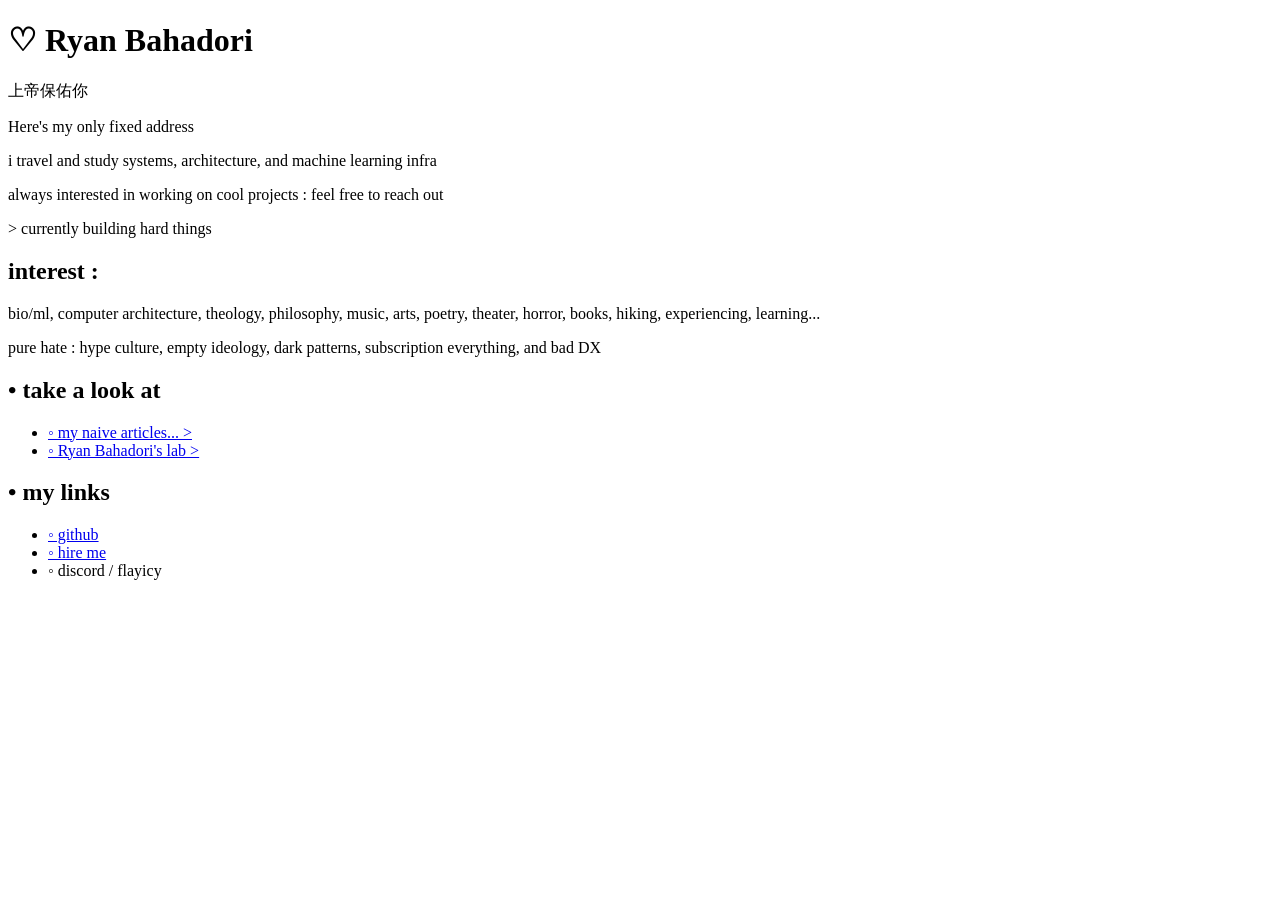
==== index.html @ 7adfa652 "Changed God Bless You To 上帝保佑你" ====
<!DOCTYPE html>
<html lang="en">
  <head>
    <meta charset="UTF-8" />
    <meta name="viewport" content="width=device-width, initial-scale=1.0" />
    <title>Ryan Bahadori</title>
    <meta
      name="description"
      content="Neon terminal-style personal page for Ryan Bahadori."
    />
    <link rel="preconnect" href="https://fonts.googleapis.com" />
    <link rel="preconnect" href="https://fonts.gstatic.com" crossorigin />
    <link
      href="https://fonts.googleapis.com/css2?family=Space+Mono:wght@400;700&display=swap"
      rel="stylesheet"
    />
    <link rel="stylesheet" href="styles.css" />
  </head>
  <body>
    <div class="scanlines" aria-hidden="true"></div>

    <main class="page">
      <div class="holo-wrap reveal" aria-hidden="true">
        <div class="holo-girl"></div>
      </div>

      <header class="reveal">
        <h1>♡ Ryan Bahadori</h1>
        <p class="jp-line">上帝保佑你</p>
        <p>Here's my only fixed address</p>
        <p>
          i travel and study systems, architecture, and machine learning infra
        </p>
        <p>
          always interested in working on cool projects : feel free to reach out
        </p>
        <p class="status">&gt; currently building hard things</p>
      </header>

      <section class="reveal" aria-labelledby="focus-heading">
        <h2 id="focus-heading" class="mini">interest :</h2>
        <p>
          bio/ml, computer architecture, theology, philosophy, music, arts,
          poetry, theater, horror, books, hiking, experiencing, learning...
        </p>
        <p>
          pure hate : hype culture, empty ideology, dark patterns, subscription
          everything, and bad DX
        </p>
      </section>

      <section class="reveal" aria-labelledby="links-heading">
        <h2 id="links-heading" class="mini">• take a look at</h2>
        <ul class="link-list">
          <li><a href="archive.html">◦ my naive articles... &gt;</a></li>
          <li><a href="lab_list.html">◦ Ryan Bahadori's lab &gt;</a></li>
        </ul>

        <h2 class="mini">• my links</h2>
        <ul class="link-list">
          <li><a href="https://github.com/IzonIcy" target="_blank" rel="noreferrer">◦ github</a></li>
          <li><a href="mailto:ryanbahadori74@gmail.com">◦ hire me</a></li>
          <li><span class="muted-item">◦ discord / flayicy</span></li>
        </ul>
      </section>
    </main>
  </body>
</html>
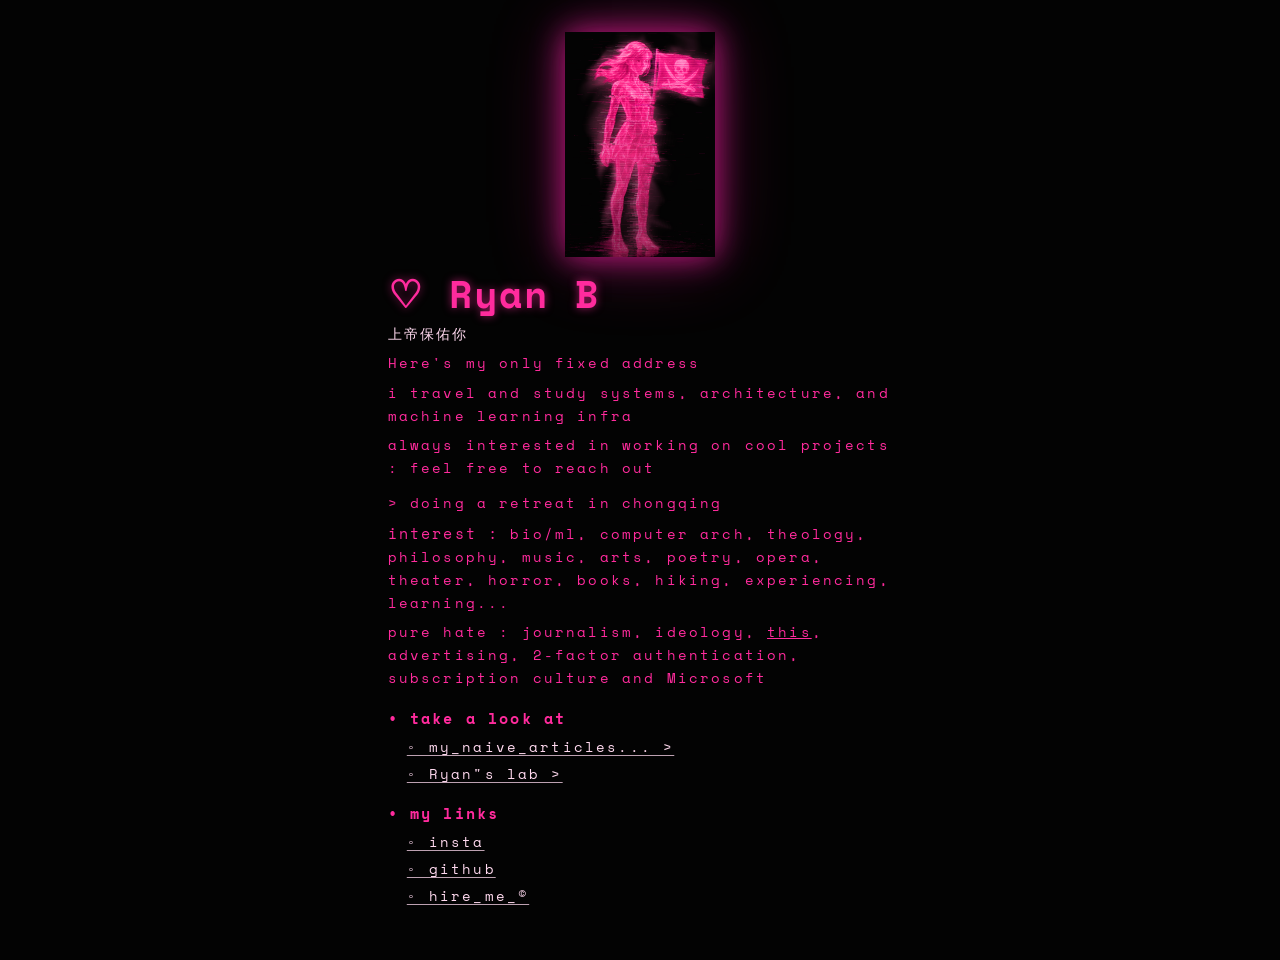
==== commit 168a7d4f: "Redesign portfolio: update branding, add glitch image, improve typography" ====
--- a/index.html
+++ b/index.html
@@ -3,7 +3,7 @@
   <head>
     <meta charset="UTF-8" />
     <meta name="viewport" content="width=device-width, initial-scale=1.0" />
-    <title>Ryan Bahadori</title>
+    <title>Ryan B</title>
     <meta
       name="description"
       content="Neon terminal-style personal page for Ryan Bahadori."
@@ -21,11 +21,11 @@
 
     <main class="page">
       <div class="holo-wrap reveal" aria-hidden="true">
-        <div class="holo-girl"></div>
+        <img src="hologirl2.png" alt="holographic girl" class="holo-girl-img" />
       </div>
 
       <header class="reveal">
-        <h1>♡ Ryan Bahadori</h1>
+        <h1>♡ Ryan B</h1>
         <p class="jp-line">上帝保佑你</p>
         <p>Here's my only fixed address</p>
         <p>
@@ -34,33 +34,32 @@
         <p>
           always interested in working on cool projects : feel free to reach out
         </p>
-        <p class="status">&gt; currently building hard things</p>
+        <p class="status">&gt; doing a retreat in chongqing</p>
       </header>
 
       <section class="reveal" aria-labelledby="focus-heading">
-        <h2 id="focus-heading" class="mini">interest :</h2>
         <p>
-          bio/ml, computer architecture, theology, philosophy, music, arts,
-          poetry, theater, horror, books, hiking, experiencing, learning...
+          <span class="mini">interest :</span> bio/ml, computer arch, theology, philosophy, music, arts,
+          poetry, opera, theater, horror, books, hiking, experiencing, learning...
         </p>
         <p>
-          pure hate : hype culture, empty ideology, dark patterns, subscription
-          everything, and bad DX
+          pure hate : journalism, ideology, <u>this</u>, advertising, 2-factor
+          authentication, subscription culture and Microsoft
         </p>
       </section>
 
       <section class="reveal" aria-labelledby="links-heading">
         <h2 id="links-heading" class="mini">• take a look at</h2>
         <ul class="link-list">
-          <li><a href="archive.html">◦ my naive articles... &gt;</a></li>
-          <li><a href="lab_list.html">◦ Ryan Bahadori's lab &gt;</a></li>
+          <li><a href="archive.html">◦ my_naive_articles... &gt;</a></li>
+          <li><a href="lab_list.html">◦ Ryan"s lab &gt;</a></li>
         </ul>
 
         <h2 class="mini">• my links</h2>
         <ul class="link-list">
+          <li><a href="https://www.instagram.com/playboiiii_ryan/" target="_blank" rel="noreferrer">◦ insta</a></li>
           <li><a href="https://github.com/IzonIcy" target="_blank" rel="noreferrer">◦ github</a></li>
-          <li><a href="mailto:ryanbahadori74@gmail.com">◦ hire me</a></li>
-          <li><span class="muted-item">◦ discord / flayicy</span></li>
+          <li><a href="#">◦ hire_me_©</a></li>
         </ul>
       </section>
     </main>
--- a/styles.css
+++ b/styles.css
@@ -0,0 +1,181 @@
+:root {
+  --bg: #030303;
+  --ink: #ff2b9d;
+  --ink-bright: #ffd9ef;
+  --muted: #c7a4b7;
+  --line: #ff5ab6;
+}
+
+* {
+  box-sizing: border-box;
+}
+
+html,
+body {
+  margin: 0;
+  padding: 0;
+  min-height: 100%;
+}
+
+body {
+  font-family: "Space Mono", "Courier New", monospace;
+  color: var(--ink);
+  background: var(--bg);
+  line-height: 1.6;
+  overflow-x: hidden;
+  font-size: 0.9rem;
+  letter-spacing: 0.15em;
+}
+
+.page {
+  max-width: 540px;
+  margin: 0 auto;
+  padding: 2rem 1.1rem 2.5rem;
+  position: relative;
+  z-index: 2;
+}
+
+.scanlines {
+  position: fixed;
+  inset: 0;
+  background-image: linear-gradient(rgba(255, 255, 255, 0.03) 1px, transparent 1px);
+  background-size: 100% 3px;
+  opacity: 0.16;
+  pointer-events: none;
+  z-index: 1;
+}
+
+.holo-wrap {
+  display: grid;
+  place-items: center;
+  margin-bottom: 1rem;
+}
+
+.holo-girl {
+  width: 150px;
+  height: 185px;
+  border-radius: 44% 44% 30% 30%;
+  background:
+    radial-gradient(circle at 65% 12%, rgba(255, 130, 210, 0.95), transparent 24%),
+    radial-gradient(circle at 40% 42%, rgba(255, 46, 166, 0.88), transparent 45%),
+    linear-gradient(180deg, rgba(255, 121, 198, 0.9) 0%, rgba(255, 43, 157, 0.38) 65%, rgba(255, 43, 157, 0.06) 100%);
+  filter: blur(0.3px) saturate(120%);
+  box-shadow:
+    0 0 30px rgba(255, 43, 157, 0.75),
+    0 0 76px rgba(255, 43, 157, 0.3);
+  animation: float 4.2s ease-in-out infinite;
+}
+
+.holo-girl-img {
+  max-width: 150px;
+  height: auto;
+  filter: saturate(120%);
+  box-shadow:
+    0 0 30px rgba(255, 43, 157, 0.75),
+    0 0 76px rgba(255, 43, 157, 0.3);
+  animation: float 4.2s ease-in-out infinite;
+}
+
+h1 {
+  margin: 0.8rem 0 0.4rem;
+  font-size: clamp(1.6rem, 6vw, 2.4rem);
+  line-height: 1.1;
+  color: var(--ink);
+  text-shadow: 0 0 8px rgba(255, 43, 157, 0.6);
+}
+
+.jp-line {
+  margin-top: 0;
+  color: var(--ink-bright);
+}
+
+p {
+  margin: 0.4rem 0;
+}
+
+.status {
+  margin-top: 0.75rem;
+}
+
+.mini {
+  margin: 1rem 0 0.3rem;
+  font-size: 0.95rem;
+}
+
+a {
+  color: var(--ink-bright);
+  text-decoration: underline;
+  text-decoration-color: rgba(255, 217, 239, 0.74);
+  text-underline-offset: 3px;
+}
+
+a:hover,
+a:focus-visible {
+  color: #ffffff;
+  text-decoration-color: #ffffff;
+}
+
+.muted-item {
+  color: var(--muted);
+}
+
+.link-list {
+  list-style: none;
+  margin: 0.3rem 0 0.8rem;
+  padding-left: 1.2rem;
+}
+
+.link-list li {
+  margin: 0.25rem 0;
+}
+
+.reveal {
+  opacity: 0;
+  transform: translateY(8px);
+  animation: rise 420ms ease forwards;
+}
+
+.reveal:nth-of-type(2) {
+  animation-delay: 100ms;
+}
+
+.reveal:nth-of-type(3) {
+  animation-delay: 180ms;
+}
+
+.reveal:nth-of-type(4) {
+  animation-delay: 250ms;
+}
+
+.reveal:nth-of-type(5) {
+  animation-delay: 320ms;
+}
+
+@keyframes rise {
+  to {
+    opacity: 1;
+    transform: translateY(0);
+  }
+}
+
+@keyframes float {
+  0%,
+  100% {
+    transform: translateY(0);
+  }
+  50% {
+    transform: translateY(-6px);
+  }
+}
+
+@media (max-width: 680px) {
+  .page {
+    max-width: 100%;
+    padding: 1.6rem 1rem 2.4rem;
+  }
+
+  .holo-girl {
+    width: 118px;
+    height: 146px;
+  }
+}
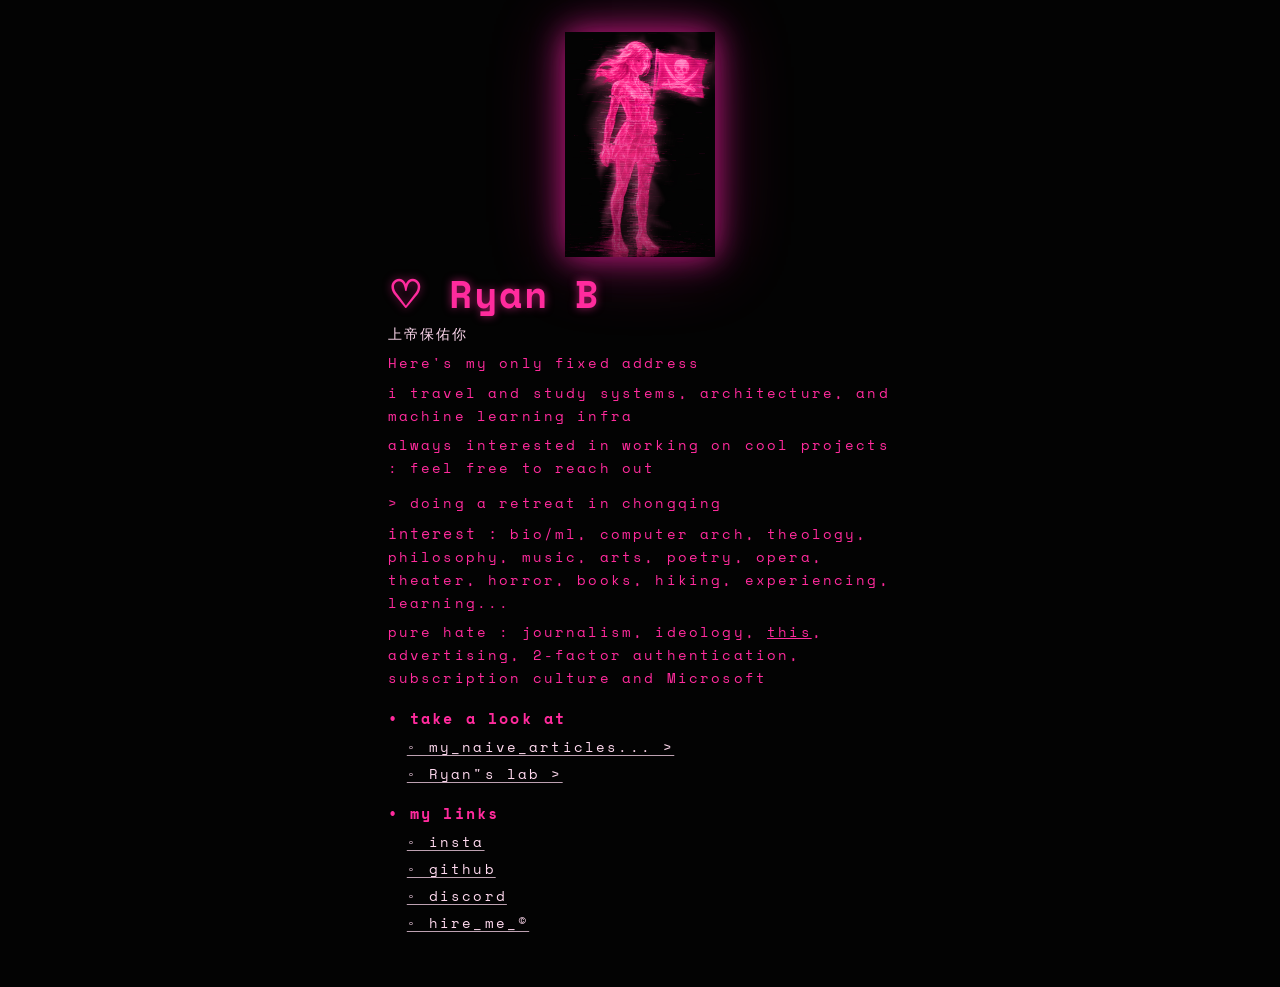
==== commit e1457e4e: "put my discord in there!" ====
--- a/index.html
+++ b/index.html
@@ -59,9 +59,35 @@
         <ul class="link-list">
           <li><a href="https://www.instagram.com/playboiiii_ryan/" target="_blank" rel="noreferrer">◦ insta</a></li>
           <li><a href="https://github.com/IzonIcy" target="_blank" rel="noreferrer">◦ github</a></li>
+          <li>
+            <button class="social-button" type="button" data-copy="flayicy">
+              ◦ discord
+            </button>
+          </li>
           <li><a href="#">◦ hire_me_©</a></li>
         </ul>
       </section>
     </main>
+
+    <script>
+      const discordButton = document.querySelector("[data-copy]");
+
+      if (discordButton) {
+        discordButton.addEventListener("click", async () => {
+          const originalLabel = discordButton.textContent.trim();
+
+          try {
+            await navigator.clipboard.writeText(discordButton.dataset.copy);
+            discordButton.textContent = "◦ discord copied: flayicy";
+          } catch {
+            discordButton.textContent = "◦ discord: flayicy";
+          }
+
+          window.setTimeout(() => {
+            discordButton.textContent = originalLabel;
+          }, 1800);
+        });
+      }
+    </script>
   </body>
 </html>
--- a/styles.css
+++ b/styles.css
@@ -115,6 +115,27 @@
   text-decoration-color: #ffffff;
 }
 
+.social-button {
+  appearance: none;
+  border: 0;
+  padding: 0;
+  background: transparent;
+  color: var(--ink-bright);
+  font: inherit;
+  letter-spacing: inherit;
+  line-height: inherit;
+  text-decoration: underline;
+  text-decoration-color: rgba(255, 217, 239, 0.74);
+  text-underline-offset: 3px;
+  cursor: pointer;
+}
+
+.social-button:hover,
+.social-button:focus-visible {
+  color: #ffffff;
+  text-decoration-color: #ffffff;
+}
+
 .muted-item {
   color: var(--muted);
 }
